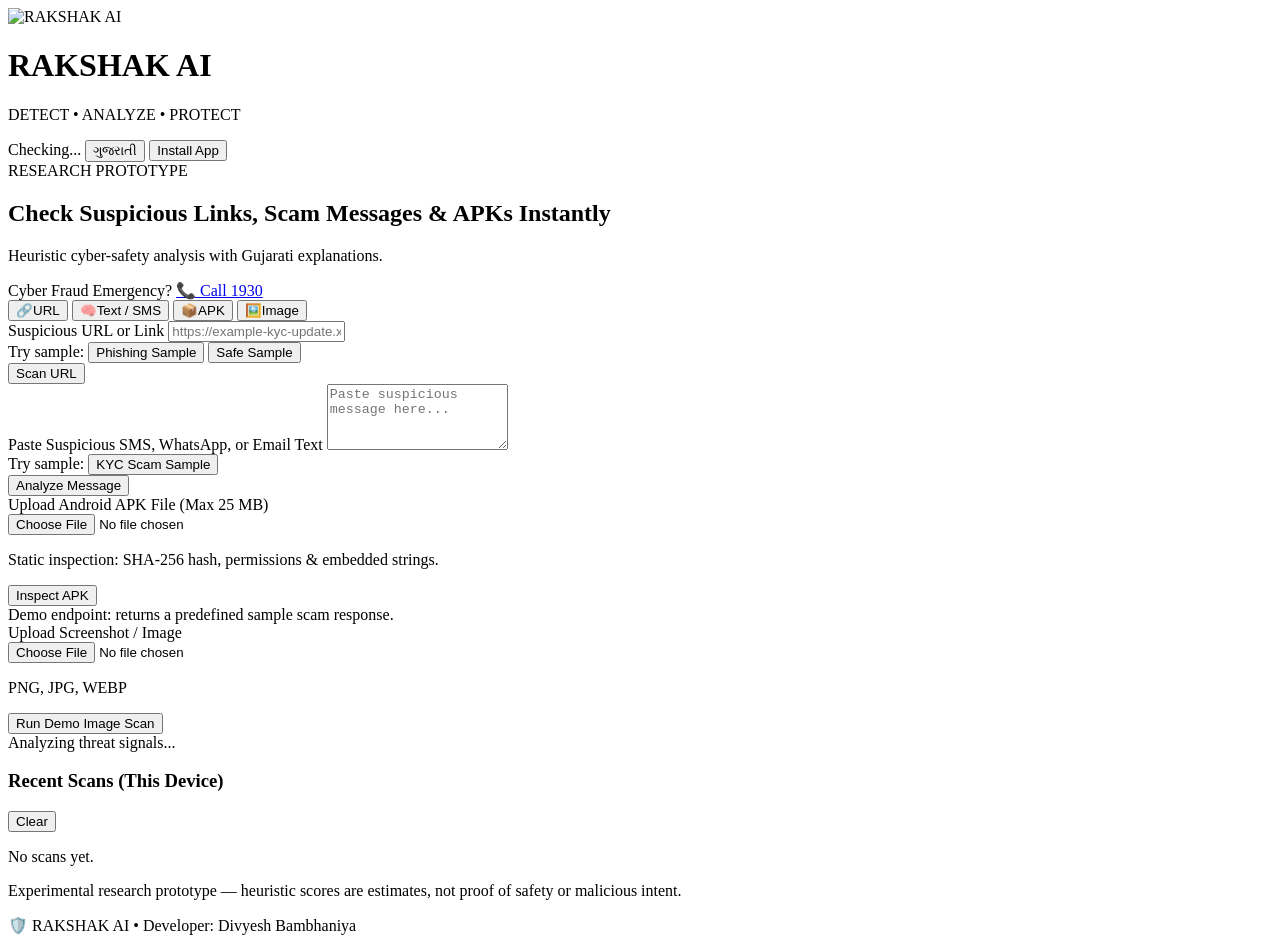
==== web/index.html @ 6c7dbf0c "feat: add mobile PWA home screen UI and Render Docker deployment" ====
<!DOCTYPE html>
<html lang="en">
<head>
  <meta charset="UTF-8" />
  <meta name="viewport" content="width=device-width, initial-scale=1.0, viewport-fit=cover" />
  <meta name="theme-color" content="#081020" />
  <meta name="description" content="RAKSHAK AI — Digital Threat Intelligence & Cyber Safety Platform" />
  <meta name="apple-mobile-web-app-capable" content="yes" />
  <meta name="apple-mobile-web-app-status-bar-style" content="black-translucent" />
  <meta name="apple-mobile-web-app-title" content="RAKSHAK AI" />
  <title>RAKSHAK AI — Cyber Safety Platform</title>
  <link rel="manifest" href="/manifest.json" />
  <link rel="icon" type="image/png" sizes="192x192" href="/static/icons/icon-192.png" />
  <link rel="apple-touch-icon" href="/static/icons/icon-192.png" />
  <link rel="stylesheet" href="/static/styles.css" />
</head>
<body>
  <div class="app-shell">
    <header class="topbar">
      <div class="brand">
        <img src="/static/icons/icon-192.png" alt="RAKSHAK AI" class="brand-icon" />
        <div><h1>RAKSHAK AI</h1><p class="subtitle" data-i18n="tagline">DETECT • ANALYZE • PROTECT</p></div>
      </div>
      <div class="topbar-actions">
        <span id="healthBadge" class="status-pill">Checking...</span>
        <button id="langToggle" class="btn-ghost" type="button">ગુજરાતી</button>
        <button id="installBtn" class="btn-install hidden" type="button" data-i18n="installApp">Install App</button>
      </div>
    </header>
    <section class="hero-card">
      <div>
        <span class="badge-proto" data-i18n="protoBadge">RESEARCH PROTOTYPE</span>
        <h2 data-i18n="heroTitle">Check Suspicious Links, Scam Messages &amp; APKs Instantly</h2>
        <p data-i18n="heroDesc">Heuristic cyber-safety analysis with Gujarati explanations.</p>
      </div>
      <div class="quick-helpline">
        <span data-i18n="helplineLabel">Cyber Fraud Emergency?</span>
        <a href="tel:1930" class="helpline-btn">📞 Call 1930</a>
      </div>
    </section>
    <nav class="tab-bar" role="tablist">
      <button class="tab-btn active" data-tab="url" role="tab"><span>🔗</span><span data-i18n="tabUrl">URL</span></button>
      <button class="tab-btn" data-tab="text" role="tab"><span>🧠</span><span data-i18n="tabText">Text / SMS</span></button>
      <button class="tab-btn" data-tab="apk" role="tab"><span>📦</span><span data-i18n="tabApk">APK</span></button>
      <button class="tab-btn" data-tab="image" role="tab"><span>🖼️</span><span data-i18n="tabImage">Image</span></button>
    </nav>
    <main>
      <section id="panel-url" class="panel active">
        <form id="urlForm" class="scan-form">
          <label for="urlInput" data-i18n="urlLabel">Suspicious URL or Link</label>
          <input id="urlInput" name="url" type="text" placeholder="https://example-kyc-update.xyz/login" autocomplete="off" required />
          <div class="sample-row">
            <span class="sample-label" data-i18n="trySample">Try sample:</span>
            <button type="button" class="chip" data-fill-url="http://sbi-kyc-verify-now.xyz/login">Phishing Sample</button>
            <button type="button" class="chip" data-fill-url="https://www.wikipedia.org">Safe Sample</button>
          </div>
          <button type="submit" class="btn-primary" data-i18n="scanUrlBtn">Scan URL</button>
        </form>
      </section>
      <section id="panel-text" class="panel">
        <form id="textForm" class="scan-form">
          <label for="textInput" data-i18n="textLabel">Paste Suspicious SMS, WhatsApp, or Email Text</label>
          <textarea id="textInput" name="message" rows="4" placeholder="Paste suspicious message here..." required></textarea>
          <div class="sample-row">
            <span class="sample-label" data-i18n="trySample">Try sample:</span>
            <button type="button" class="chip" data-fill-text="URGENT: Your bank account KYC is blocked! Click http://bit.ly/kyc-verify and share OTP within 10 minutes.">KYC Scam Sample</button>
          </div>
          <button type="submit" class="btn-primary" data-i18n="scanTextBtn">Analyze Message</button>
        </form>
      </section>
      <section id="panel-apk" class="panel">
        <form id="apkForm" class="scan-form">
          <label for="apkInput" data-i18n="apkLabel">Upload Android APK File (Max 25 MB)</label>
          <div class="file-drop">
            <input id="apkInput" name="file" type="file" accept=".apk,application/vnd.android.package-archive" required />
            <p class="file-hint" data-i18n="apkHint">Static inspection: SHA-256 hash, permissions &amp; embedded strings.</p>
          </div>
          <button type="submit" class="btn-primary" data-i18n="scanApkBtn">Inspect APK</button>
        </form>
      </section>
      <section id="panel-image" class="panel">
        <form id="imageForm" class="scan-form">
          <div class="demo-note" data-i18n="imageDemoNote">Demo endpoint: returns a predefined sample scam response.</div>
          <label for="imageInput" data-i18n="imageLabel">Upload Screenshot / Image</label>
          <div class="file-drop"><input id="imageInput" name="file" type="file" accept="image/*" required /><p class="file-hint">PNG, JPG, WEBP</p></div>
          <button type="submit" class="btn-primary" data-i18n="scanImageBtn">Run Demo Image Scan</button>
        </form>
      </section>
      <div id="loadingBox" class="loading-box hidden"><div class="spinner"></div><span data-i18n="scanning">Analyzing threat signals...</span></div>
      <section id="resultCard" class="result-card hidden" aria-live="polite"></section>
      <section class="history-card">
        <div class="history-header"><h3 data-i18n="recentScans">Recent Scans (This Device)</h3><button id="clearHistoryBtn" class="btn-link" type="button" data-i18n="clear">Clear</button></div>
        <div id="historyList" class="history-list"><p class="muted" data-i18n="noHistory">No scans yet.</p></div>
      </section>
    </main>
    <footer class="footer">
      <p data-i18n="disclaimer">Experimental research prototype — heuristic scores are estimates, not proof of safety or malicious intent.</p>
      <p class="dev-credit">🛡️ RAKSHAK AI • Developer: Divyesh Bambhaniya</p>
    </footer>
  </div>
  <script src="/static/app.js"></script>
</body>
</html>
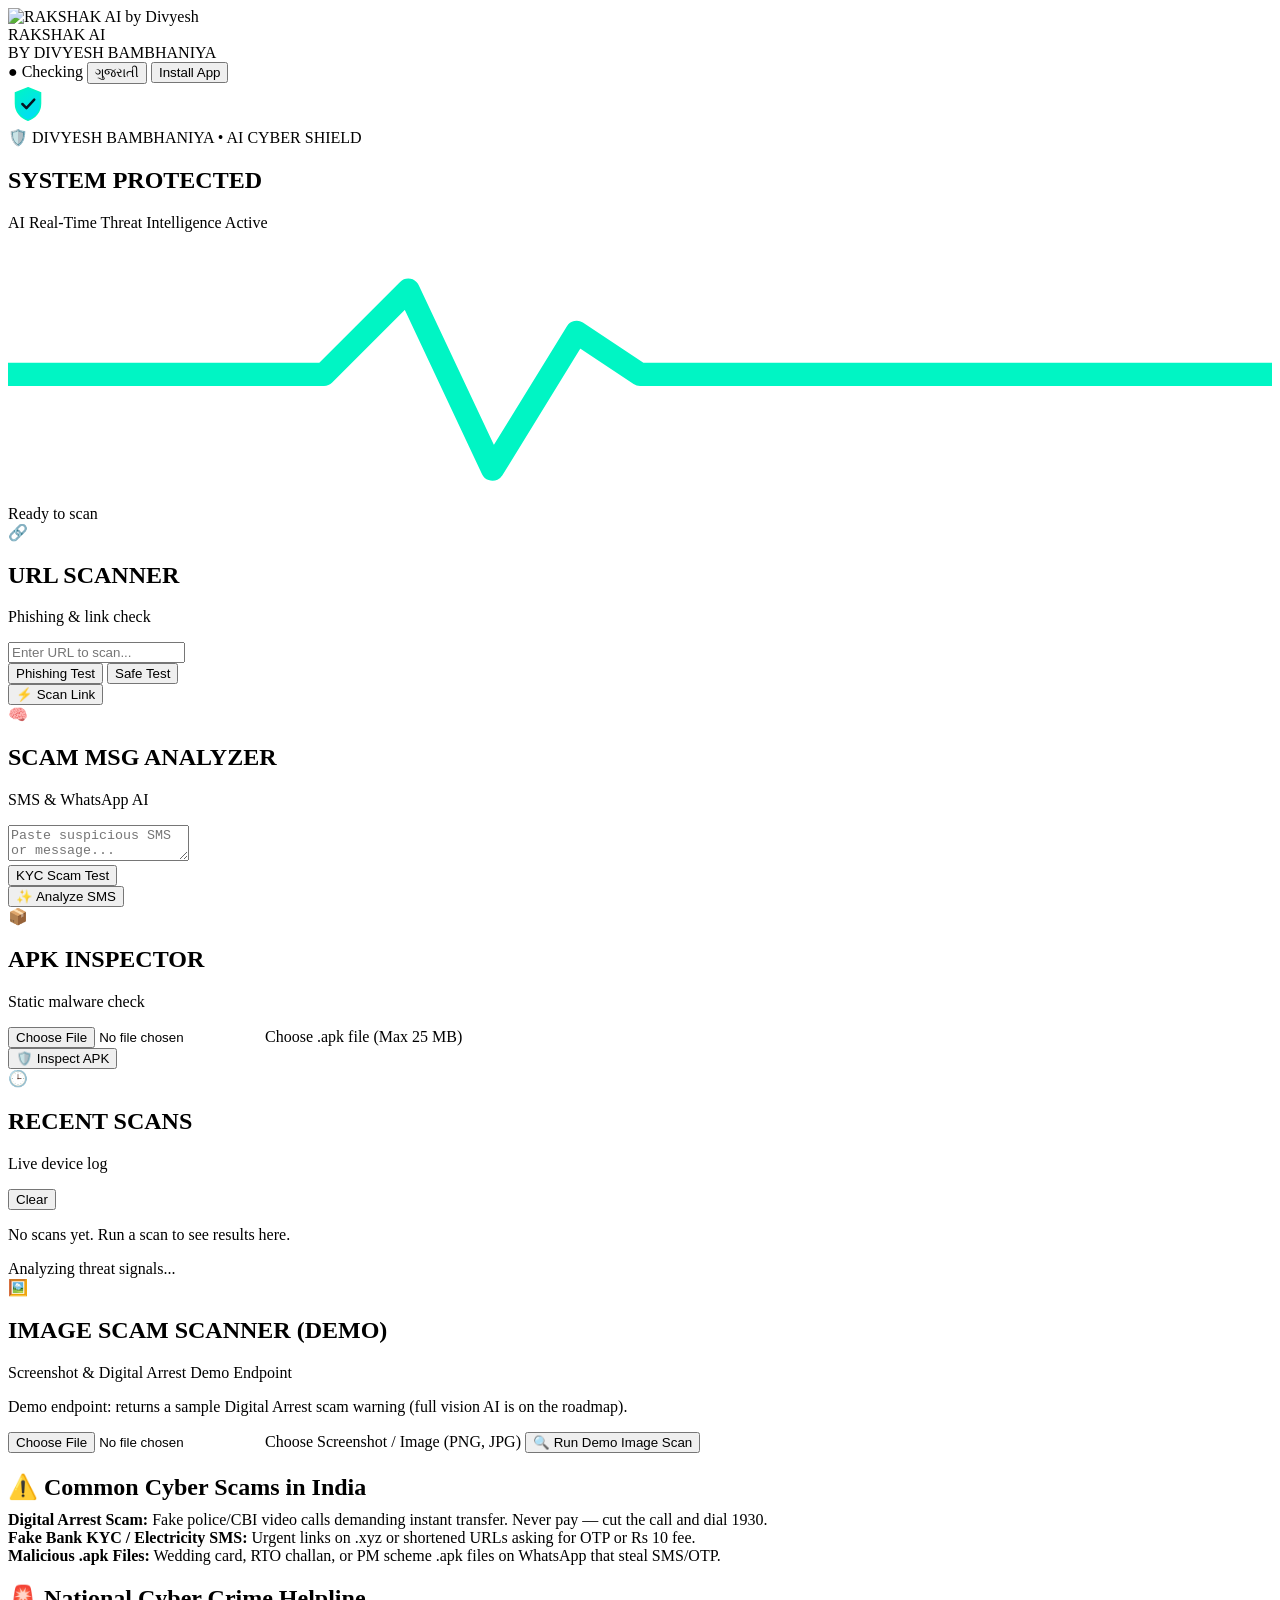
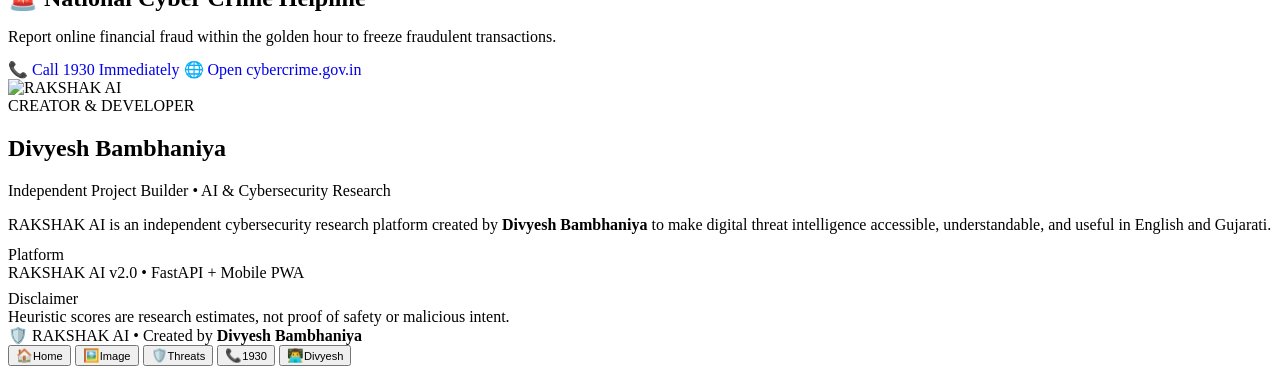
==== commit 0ccb3572: "feat: upgrade to v2 animated colorful Bento-Glass UI with Divyesh branding" ====
--- a/web/index.html
+++ b/web/index.html
@@ -3,101 +3,201 @@
 <head>
   <meta charset="UTF-8" />
   <meta name="viewport" content="width=device-width, initial-scale=1.0, viewport-fit=cover" />
-  <meta name="theme-color" content="#081020" />
-  <meta name="description" content="RAKSHAK AI — Digital Threat Intelligence & Cyber Safety Platform" />
+  <meta name="theme-color" content="#060c1a" />
+  <meta name="description" content="RAKSHAK AI by Divyesh Bambhaniya — Digital Threat Intelligence & Cyber Safety Platform" />
   <meta name="apple-mobile-web-app-capable" content="yes" />
   <meta name="apple-mobile-web-app-status-bar-style" content="black-translucent" />
   <meta name="apple-mobile-web-app-title" content="RAKSHAK AI" />
-  <title>RAKSHAK AI — Cyber Safety Platform</title>
+  <title>RAKSHAK AI • by Divyesh Bambhaniya</title>
   <link rel="manifest" href="/manifest.json" />
   <link rel="icon" type="image/png" sizes="192x192" href="/static/icons/icon-192.png" />
   <link rel="apple-touch-icon" href="/static/icons/icon-192.png" />
   <link rel="stylesheet" href="/static/styles.css" />
 </head>
 <body>
+  <div class="aurora-bg" aria-hidden="true">
+    <span class="orb orb-cyan"></span>
+    <span class="orb orb-violet"></span>
+    <span class="orb orb-mint"></span>
+  </div>
+
   <div class="app-shell">
     <header class="topbar">
       <div class="brand">
-        <img src="/static/icons/icon-192.png" alt="RAKSHAK AI" class="brand-icon" />
-        <div><h1>RAKSHAK AI</h1><p class="subtitle" data-i18n="tagline">DETECT • ANALYZE • PROTECT</p></div>
+        <div class="logo-ring">
+          <img src="/static/icons/icon-192.png" alt="RAKSHAK AI by Divyesh" class="brand-icon" />
+        </div>
+        <div>
+          <div class="brand-title">RAKSHAK <span>AI</span></div>
+          <div class="brand-by">BY DIVYESH BAMBHANIYA</div>
+        </div>
       </div>
       <div class="topbar-actions">
-        <span id="healthBadge" class="status-pill">Checking...</span>
-        <button id="langToggle" class="btn-ghost" type="button">ગુજરાતી</button>
-        <button id="installBtn" class="btn-install hidden" type="button" data-i18n="installApp">Install App</button>
+        <span id="healthBadge" class="status-pill">● Checking</span>
+        <button id="langToggle" class="btn-3d btn-glass" type="button">ગુજરાતી</button>
+        <button id="installBtn" class="btn-3d btn-cyan hidden" type="button" data-i18n="installApp">Install App</button>
       </div>
     </header>
-    <section class="hero-card">
-      <div>
-        <span class="badge-proto" data-i18n="protoBadge">RESEARCH PROTOTYPE</span>
-        <h2 data-i18n="heroTitle">Check Suspicious Links, Scam Messages &amp; APKs Instantly</h2>
-        <p data-i18n="heroDesc">Heuristic cyber-safety analysis with Gujarati explanations.</p>
-      </div>
-      <div class="quick-helpline">
-        <span data-i18n="helplineLabel">Cyber Fraud Emergency?</span>
-        <a href="tel:1930" class="helpline-btn">📞 Call 1930</a>
-      </div>
-    </section>
-    <nav class="tab-bar" role="tablist">
-      <button class="tab-btn active" data-tab="url" role="tab"><span>🔗</span><span data-i18n="tabUrl">URL</span></button>
-      <button class="tab-btn" data-tab="text" role="tab"><span>🧠</span><span data-i18n="tabText">Text / SMS</span></button>
-      <button class="tab-btn" data-tab="apk" role="tab"><span>📦</span><span data-i18n="tabApk">APK</span></button>
-      <button class="tab-btn" data-tab="image" role="tab"><span>🖼️</span><span data-i18n="tabImage">Image</span></button>
-    </nav>
-    <main>
-      <section id="panel-url" class="panel active">
-        <form id="urlForm" class="scan-form">
-          <label for="urlInput" data-i18n="urlLabel">Suspicious URL or Link</label>
-          <input id="urlInput" name="url" type="text" placeholder="https://example-kyc-update.xyz/login" autocomplete="off" required />
-          <div class="sample-row">
-            <span class="sample-label" data-i18n="trySample">Try sample:</span>
-            <button type="button" class="chip" data-fill-url="http://sbi-kyc-verify-now.xyz/login">Phishing Sample</button>
-            <button type="button" class="chip" data-fill-url="https://www.wikipedia.org">Safe Sample</button>
-          </div>
-          <button type="submit" class="btn-primary" data-i18n="scanUrlBtn">Scan URL</button>
-        </form>
+
+    <div id="view-home" class="view active">
+      <section class="hero-radar-card">
+        <div class="radar-visual" aria-hidden="true">
+          <div class="radar-ring r1"></div>
+          <div class="radar-ring r2"></div>
+          <div class="radar-sweep"></div>
+          <div class="radar-core">
+            <svg viewBox="0 0 64 64" width="40" height="40" fill="none">
+              <path d="M32 6L52 14V31C52 44.5 43.2 54.4 32 58C20.8 54.4 12 44.5 12 31V14L32 6Z" fill="url(#sg)" stroke="#00f5c4" stroke-width="2.5"/>
+              <path d="M23 32L29.5 38.5L42 25" stroke="#061422" stroke-width="4" stroke-linecap="round" stroke-linejoin="round"/>
+              <defs><linearGradient id="sg" x1="12" y1="6" x2="52" y2="58" gradientUnits="userSpaceOnUse"><stop stop-color="#00f5c4"/><stop offset="1" stop-color="#00d9ff"/></linearGradient></defs>
+            </svg>
+          </div>
+        </div>
+        <div class="hero-info">
+          <span class="creator-pill">🛡️ DIVYESH BAMBHANIYA • AI CYBER SHIELD</span>
+          <h1 data-i18n="heroState">SYSTEM PROTECTED</h1>
+          <p class="hero-sub" data-i18n="heroSub">AI Real-Time Threat Intelligence Active</p>
+          <div class="ecg-row">
+            <svg class="ecg-svg" viewBox="0 0 120 24" fill="none"><path class="ecg-line" d="M0 12 H30 L38 4 L46 21 L54 8 L60 12 H120" stroke="#00f5c4" stroke-width="2.2" stroke-linecap="round" stroke-linejoin="round"/></svg>
+            <span id="lastScanText" class="muted">Ready to scan</span>
+          </div>
+        </div>
       </section>
-      <section id="panel-text" class="panel">
-        <form id="textForm" class="scan-form">
-          <label for="textInput" data-i18n="textLabel">Paste Suspicious SMS, WhatsApp, or Email Text</label>
-          <textarea id="textInput" name="message" rows="4" placeholder="Paste suspicious message here..." required></textarea>
-          <div class="sample-row">
-            <span class="sample-label" data-i18n="trySample">Try sample:</span>
-            <button type="button" class="chip" data-fill-text="URGENT: Your bank account KYC is blocked! Click http://bit.ly/kyc-verify and share OTP within 10 minutes.">KYC Scam Sample</button>
-          </div>
-          <button type="submit" class="btn-primary" data-i18n="scanTextBtn">Analyze Message</button>
-        </form>
+
+      <section class="bento-grid">
+        <article class="bento-card card-cyan">
+          <div class="card-head">
+            <div class="icon-badge badge-cyan">🔗</div>
+            <div><h2 data-i18n="urlTitle">URL SCANNER</h2><p class="card-sub" data-i18n="urlSub">Phishing &amp; link check</p></div>
+          </div>
+          <form id="urlForm" class="mini-form">
+            <input id="urlInput" name="url" type="text" placeholder="Enter URL to scan..." autocomplete="off" required />
+            <div class="chip-row">
+              <button type="button" class="chip chip-cyan" data-fill-url="http://sbi-kyc-verify-now.xyz/login">Phishing Test</button>
+              <button type="button" class="chip chip-cyan" data-fill-url="https://www.wikipedia.org">Safe Test</button>
+            </div>
+            <button type="submit" class="btn-3d btn-cyan btn-full" data-i18n="scanUrlBtn">⚡ Scan Link</button>
+          </form>
+        </article>
+
+        <article class="bento-card card-violet">
+          <div class="card-head">
+            <div class="icon-badge badge-violet">🧠</div>
+            <div><h2 data-i18n="textTitle">SCAM MSG ANALYZER</h2><p class="card-sub" data-i18n="textSub">SMS &amp; WhatsApp AI</p></div>
+          </div>
+          <form id="textForm" class="mini-form">
+            <textarea id="textInput" name="message" rows="2" placeholder="Paste suspicious SMS or message..." required></textarea>
+            <div class="chip-row">
+              <button type="button" class="chip chip-violet" data-fill-text="URGENT: Your bank KYC is blocked! Click http://bit.ly/kyc-now and share OTP within 10 mins.">KYC Scam Test</button>
+            </div>
+            <button type="submit" class="btn-3d btn-violet btn-full" data-i18n="scanTextBtn">✨ Analyze SMS</button>
+          </form>
+        </article>
+
+        <article class="bento-card card-amber">
+          <div class="card-head">
+            <div class="icon-badge badge-amber">📦</div>
+            <div><h2 data-i18n="apkTitle">APK INSPECTOR</h2><p class="card-sub" data-i18n="apkSub">Static malware check</p></div>
+          </div>
+          <form id="apkForm" class="mini-form">
+            <label class="upload-pill">
+              <input id="apkInput" name="file" type="file" accept=".apk,application/vnd.android.package-archive" required />
+              <span id="apkFileLabel" data-i18n="apkPick">Choose .apk file (Max 25 MB)</span>
+            </label>
+            <div class="scan-bars" aria-hidden="true"><span></span><span></span><span></span><span></span></div>
+            <button type="submit" class="btn-3d btn-amber btn-full" data-i18n="scanApkBtn">🛡️ Inspect APK</button>
+          </form>
+        </article>
+
+        <article class="bento-card card-mint">
+          <div class="card-head space-between">
+            <div class="flex-row">
+              <div class="icon-badge badge-mint">🕒</div>
+              <div><h2 data-i18n="recentTitle">RECENT SCANS</h2><p class="card-sub" data-i18n="recentSub">Live device log</p></div>
+            </div>
+            <button id="clearHistoryBtn" class="btn-tiny" type="button" data-i18n="clear">Clear</button>
+          </div>
+          <div id="historyList" class="history-list">
+            <p class="muted" data-i18n="noHistory">No scans yet. Run a scan to see results here.</p>
+          </div>
+        </article>
       </section>
-      <section id="panel-apk" class="panel">
-        <form id="apkForm" class="scan-form">
-          <label for="apkInput" data-i18n="apkLabel">Upload Android APK File (Max 25 MB)</label>
-          <div class="file-drop">
-            <input id="apkInput" name="file" type="file" accept=".apk,application/vnd.android.package-archive" required />
-            <p class="file-hint" data-i18n="apkHint">Static inspection: SHA-256 hash, permissions &amp; embedded strings.</p>
-          </div>
-          <button type="submit" class="btn-primary" data-i18n="scanApkBtn">Inspect APK</button>
-        </form>
-      </section>
-      <section id="panel-image" class="panel">
-        <form id="imageForm" class="scan-form">
-          <div class="demo-note" data-i18n="imageDemoNote">Demo endpoint: returns a predefined sample scam response.</div>
-          <label for="imageInput" data-i18n="imageLabel">Upload Screenshot / Image</label>
-          <div class="file-drop"><input id="imageInput" name="file" type="file" accept="image/*" required /><p class="file-hint">PNG, JPG, WEBP</p></div>
-          <button type="submit" class="btn-primary" data-i18n="scanImageBtn">Run Demo Image Scan</button>
-        </form>
-      </section>
+
       <div id="loadingBox" class="loading-box hidden"><div class="spinner"></div><span data-i18n="scanning">Analyzing threat signals...</span></div>
       <section id="resultCard" class="result-card hidden" aria-live="polite"></section>
-      <section class="history-card">
-        <div class="history-header"><h3 data-i18n="recentScans">Recent Scans (This Device)</h3><button id="clearHistoryBtn" class="btn-link" type="button" data-i18n="clear">Clear</button></div>
-        <div id="historyList" class="history-list"><p class="muted" data-i18n="noHistory">No scans yet.</p></div>
-      </section>
-    </main>
+    </div>
+
+    <div id="view-scanners" class="view">
+      <article class="bento-card card-violet">
+        <div class="card-head">
+          <div class="icon-badge badge-violet">🖼️</div>
+          <div><h2>IMAGE SCAM SCANNER (DEMO)</h2><p class="card-sub">Screenshot &amp; Digital Arrest Demo Endpoint</p></div>
+        </div>
+        <form id="imageForm" class="mini-form">
+          <p class="demo-note">Demo endpoint: returns a sample Digital Arrest scam warning (full vision AI is on the roadmap).</p>
+          <label class="upload-pill">
+            <input id="imageInput" name="file" type="file" accept="image/*" required />
+            <span id="imgFileLabel">Choose Screenshot / Image (PNG, JPG)</span>
+          </label>
+          <button type="submit" class="btn-3d btn-violet btn-full">🔍 Run Demo Image Scan</button>
+        </form>
+      </article>
+      <section id="scannerResultMirror" class="result-card hidden"></section>
+    </div>
+
+    <div id="view-threats" class="view">
+      <article class="bento-card card-cyan">
+        <h2 style="margin-bottom:10px;">⚠️ Common Cyber Scams in India</h2>
+        <div class="threat-list">
+          <div class="threat-item"><span class="dot red"></span><div><strong>Digital Arrest Scam:</strong> Fake police/CBI video calls demanding instant transfer. Never pay — cut the call and dial 1930.</div></div>
+          <div class="threat-item"><span class="dot amber"></span><div><strong>Fake Bank KYC / Electricity SMS:</strong> Urgent links on .xyz or shortened URLs asking for OTP or Rs 10 fee.</div></div>
+          <div class="threat-item"><span class="dot violet"></span><div><strong>Malicious .apk Files:</strong> Wedding card, RTO challan, or PM scheme .apk files on WhatsApp that steal SMS/OTP.</div></div>
+        </div>
+      </article>
+    </div>
+
+    <div id="view-helpline" class="view">
+      <article class="bento-card card-amber">
+        <h2 style="margin-bottom:8px;">🚨 National Cyber Crime Helpline</h2>
+        <p class="muted" style="margin-bottom:14px;">Report online financial fraud within the golden hour to freeze fraudulent transactions.</p>
+        <div class="helpline-actions">
+          <a href="tel:1930" class="btn-3d btn-danger btn-full" style="text-align:center;text-decoration:none;">📞 Call 1930 Immediately</a>
+          <a href="https://cybercrime.gov.in" target="_blank" rel="noopener" class="btn-3d btn-cyan btn-full" style="text-align:center;text-decoration:none;">🌐 Open cybercrime.gov.in</a>
+        </div>
+      </article>
+    </div>
+
+    <div id="view-about" class="view">
+      <article class="bento-card card-mint">
+        <div class="dev-hero">
+          <img src="/static/icons/icon-192.png" alt="RAKSHAK AI" class="dev-logo" />
+          <div>
+            <span class="creator-pill">CREATOR &amp; DEVELOPER</span>
+            <h2>Divyesh Bambhaniya</h2>
+            <p class="card-sub">Independent Project Builder • AI &amp; Cybersecurity Research</p>
+          </div>
+        </div>
+        <p class="muted" style="margin:12px 0;">
+          RAKSHAK AI is an independent cybersecurity research platform created by <strong>Divyesh Bambhaniya</strong> to make digital threat intelligence accessible, understandable, and useful in English and Gujarati.
+        </p>
+        <div class="kv-row"><div class="kv-key">Platform</div><div>RAKSHAK AI v2.0 • FastAPI + Mobile PWA</div></div>
+        <div class="kv-row" style="margin-top:8px;"><div class="kv-key">Disclaimer</div><div>Heuristic scores are research estimates, not proof of safety or malicious intent.</div></div>
+      </article>
+    </div>
+
     <footer class="footer">
-      <p data-i18n="disclaimer">Experimental research prototype — heuristic scores are estimates, not proof of safety or malicious intent.</p>
-      <p class="dev-credit">🛡️ RAKSHAK AI • Developer: Divyesh Bambhaniya</p>
+      <div class="dev-signature">🛡️ RAKSHAK AI • Created by <strong>Divyesh Bambhaniya</strong></div>
     </footer>
   </div>
+
+  <nav class="bottom-nav" aria-label="Primary Navigation">
+    <button class="nav-item active" data-view="home" type="button"><span>🏠</span><small>Home</small></button>
+    <button class="nav-item" data-view="scanners" type="button"><span>🖼️</span><small>Image</small></button>
+    <button class="nav-item" data-view="threats" type="button"><span>🛡️</span><small>Threats</small></button>
+    <button class="nav-item" data-view="helpline" type="button"><span>📞</span><small>1930</small></button>
+    <button class="nav-item" data-view="about" type="button"><span>👨‍💻</span><small>Divyesh</small></button>
+  </nav>
+
   <script src="/static/app.js"></script>
 </body>
 </html>
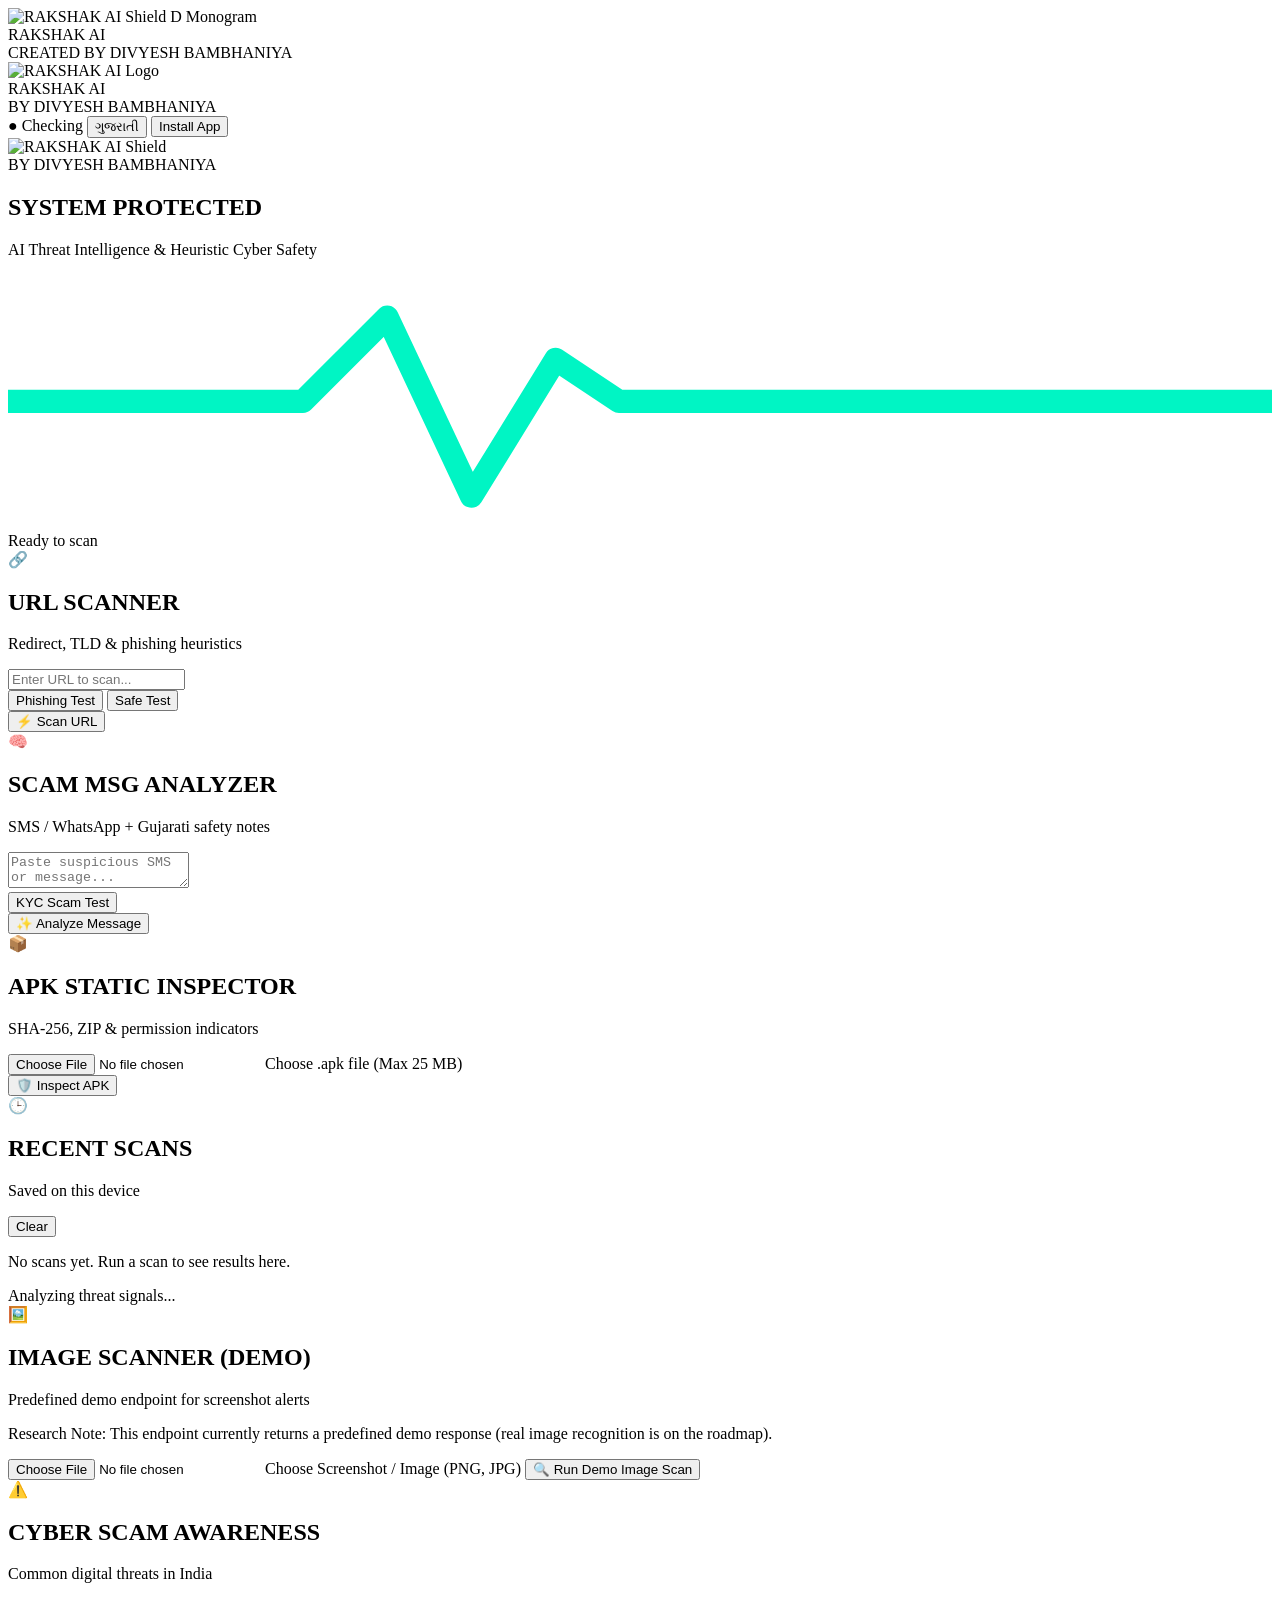
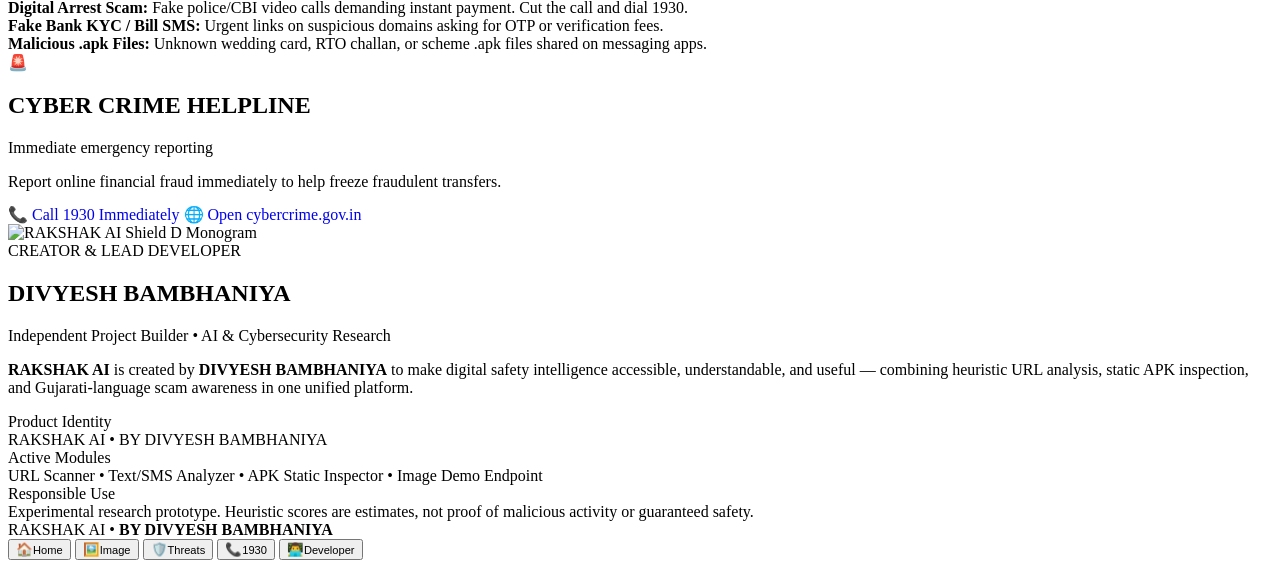
==== commit e9778f65: "feat: apply unified RAKSHAK AI by Divyesh Bambhaniya branding, splash screen, and shield D icon" ====
--- a/web/index.html
+++ b/web/index.html
@@ -3,29 +3,41 @@
 <head>
   <meta charset="UTF-8" />
   <meta name="viewport" content="width=device-width, initial-scale=1.0, viewport-fit=cover" />
-  <meta name="theme-color" content="#060c1a" />
-  <meta name="description" content="RAKSHAK AI by Divyesh Bambhaniya — Digital Threat Intelligence & Cyber Safety Platform" />
+  <meta name="theme-color" content="#060c18" />
+  <meta name="description" content="RAKSHAK AI — Created by Divyesh Bambhaniya. Digital Threat Intelligence & Cyber Safety Platform." />
   <meta name="apple-mobile-web-app-capable" content="yes" />
   <meta name="apple-mobile-web-app-status-bar-style" content="black-translucent" />
   <meta name="apple-mobile-web-app-title" content="RAKSHAK AI" />
-  <title>RAKSHAK AI • by Divyesh Bambhaniya</title>
+  <title>RAKSHAK AI — BY DIVYESH BAMBHANIYA</title>
   <link rel="manifest" href="/manifest.json" />
   <link rel="icon" type="image/png" sizes="192x192" href="/static/icons/icon-192.png" />
   <link rel="apple-touch-icon" href="/static/icons/icon-192.png" />
   <link rel="stylesheet" href="/static/styles.css" />
 </head>
 <body>
-  <div class="aurora-bg" aria-hidden="true">
+  <div id="splashScreen" class="splash-screen" role="status" aria-label="Loading RAKSHAK AI">
+    <div class="splash-inner">
+      <div class="splash-emblem">
+        <div class="splash-ring"></div>
+        <img src="/static/icons/icon-512.png" alt="RAKSHAK AI Shield D Monogram" class="splash-logo" />
+      </div>
+      <div class="splash-title">RAKSHAK <span>AI</span></div>
+      <div class="splash-creator">CREATED BY DIVYESH BAMBHANIYA</div>
+      <div class="splash-bar"><span></span></div>
+    </div>
+  </div>
+
+  <div class="ambient-bg" aria-hidden="true">
     <span class="orb orb-cyan"></span>
-    <span class="orb orb-violet"></span>
     <span class="orb orb-mint"></span>
+    <span class="orb orb-gold"></span>
   </div>
 
   <div class="app-shell">
     <header class="topbar">
       <div class="brand">
-        <div class="logo-ring">
-          <img src="/static/icons/icon-192.png" alt="RAKSHAK AI by Divyesh" class="brand-icon" />
+        <div class="logo-frame">
+          <img src="/static/icons/icon-192.png" alt="RAKSHAK AI Logo" class="brand-icon" />
         </div>
         <div>
           <div class="brand-title">RAKSHAK <span>AI</span></div>
@@ -34,86 +46,82 @@
       </div>
       <div class="topbar-actions">
         <span id="healthBadge" class="status-pill">● Checking</span>
-        <button id="langToggle" class="btn-3d btn-glass" type="button">ગુજરાતી</button>
+        <button id="langToggle" class="btn-3d btn-metal" type="button">ગુજરાતી</button>
         <button id="installBtn" class="btn-3d btn-cyan hidden" type="button" data-i18n="installApp">Install App</button>
       </div>
     </header>
 
     <div id="view-home" class="view active">
-      <section class="hero-radar-card">
-        <div class="radar-visual" aria-hidden="true">
+      <section class="hero-shield-card">
+        <div class="radar-stage" aria-hidden="true">
           <div class="radar-ring r1"></div>
           <div class="radar-ring r2"></div>
           <div class="radar-sweep"></div>
           <div class="radar-core">
-            <svg viewBox="0 0 64 64" width="40" height="40" fill="none">
-              <path d="M32 6L52 14V31C52 44.5 43.2 54.4 32 58C20.8 54.4 12 44.5 12 31V14L32 6Z" fill="url(#sg)" stroke="#00f5c4" stroke-width="2.5"/>
-              <path d="M23 32L29.5 38.5L42 25" stroke="#061422" stroke-width="4" stroke-linecap="round" stroke-linejoin="round"/>
-              <defs><linearGradient id="sg" x1="12" y1="6" x2="52" y2="58" gradientUnits="userSpaceOnUse"><stop stop-color="#00f5c4"/><stop offset="1" stop-color="#00d9ff"/></linearGradient></defs>
-            </svg>
-          </div>
-        </div>
-        <div class="hero-info">
-          <span class="creator-pill">🛡️ DIVYESH BAMBHANIYA • AI CYBER SHIELD</span>
+            <img src="/static/icons/icon-192.png" alt="RAKSHAK AI Shield" class="hero-shield-img" />
+          </div>
+        </div>
+        <div class="hero-copy">
+          <span class="brand-kicker">BY DIVYESH BAMBHANIYA</span>
           <h1 data-i18n="heroState">SYSTEM PROTECTED</h1>
-          <p class="hero-sub" data-i18n="heroSub">AI Real-Time Threat Intelligence Active</p>
+          <p class="hero-sub" data-i18n="heroSub">AI Threat Intelligence &amp; Heuristic Cyber Safety</p>
           <div class="ecg-row">
-            <svg class="ecg-svg" viewBox="0 0 120 24" fill="none"><path class="ecg-line" d="M0 12 H30 L38 4 L46 21 L54 8 L60 12 H120" stroke="#00f5c4" stroke-width="2.2" stroke-linecap="round" stroke-linejoin="round"/></svg>
+            <svg class="ecg-svg" viewBox="0 0 120 24" fill="none"><path class="ecg-line" d="M0 12 H28 L36 4 L44 21 L52 8 L58 12 H120" stroke="#00f5c4" stroke-width="2.2" stroke-linecap="round" stroke-linejoin="round"/></svg>
             <span id="lastScanText" class="muted">Ready to scan</span>
           </div>
         </div>
       </section>
 
       <section class="bento-grid">
-        <article class="bento-card card-cyan">
+        <article class="surface-card accent-cyan">
           <div class="card-head">
-            <div class="icon-badge badge-cyan">🔗</div>
-            <div><h2 data-i18n="urlTitle">URL SCANNER</h2><p class="card-sub" data-i18n="urlSub">Phishing &amp; link check</p></div>
-          </div>
-          <form id="urlForm" class="mini-form">
+            <div class="icon-chip chip-c">🔗</div>
+            <div><h2 data-i18n="urlTitle">URL SCANNER</h2><p class="card-sub" data-i18n="urlSub">Redirect, TLD &amp; phishing heuristics</p></div>
+          </div>
+          <form id="urlForm" class="scan-form">
             <input id="urlInput" name="url" type="text" placeholder="Enter URL to scan..." autocomplete="off" required />
-            <div class="chip-row">
-              <button type="button" class="chip chip-cyan" data-fill-url="http://sbi-kyc-verify-now.xyz/login">Phishing Test</button>
-              <button type="button" class="chip chip-cyan" data-fill-url="https://www.wikipedia.org">Safe Test</button>
+            <div class="sample-row">
+              <button type="button" class="sample-pill pill-cyan" data-fill-url="http://sbi-kyc-verify-now.xyz/login">Phishing Test</button>
+              <button type="button" class="sample-pill pill-cyan" data-fill-url="https://www.wikipedia.org">Safe Test</button>
             </div>
-            <button type="submit" class="btn-3d btn-cyan btn-full" data-i18n="scanUrlBtn">⚡ Scan Link</button>
+            <button type="submit" class="btn-3d btn-cyan btn-full" data-i18n="scanUrlBtn">⚡ Scan URL</button>
           </form>
         </article>
 
-        <article class="bento-card card-violet">
+        <article class="surface-card accent-mint">
           <div class="card-head">
-            <div class="icon-badge badge-violet">🧠</div>
-            <div><h2 data-i18n="textTitle">SCAM MSG ANALYZER</h2><p class="card-sub" data-i18n="textSub">SMS &amp; WhatsApp AI</p></div>
-          </div>
-          <form id="textForm" class="mini-form">
+            <div class="icon-chip chip-m">🧠</div>
+            <div><h2 data-i18n="textTitle">SCAM MSG ANALYZER</h2><p class="card-sub" data-i18n="textSub">SMS / WhatsApp + Gujarati safety notes</p></div>
+          </div>
+          <form id="textForm" class="scan-form">
             <textarea id="textInput" name="message" rows="2" placeholder="Paste suspicious SMS or message..." required></textarea>
-            <div class="chip-row">
-              <button type="button" class="chip chip-violet" data-fill-text="URGENT: Your bank KYC is blocked! Click http://bit.ly/kyc-now and share OTP within 10 mins.">KYC Scam Test</button>
+            <div class="sample-row">
+              <button type="button" class="sample-pill pill-mint" data-fill-text="URGENT: Your bank KYC is blocked! Click http://bit.ly/kyc-now and share OTP within 10 mins.">KYC Scam Test</button>
             </div>
-            <button type="submit" class="btn-3d btn-violet btn-full" data-i18n="scanTextBtn">✨ Analyze SMS</button>
+            <button type="submit" class="btn-3d btn-mint btn-full" data-i18n="scanTextBtn">✨ Analyze Message</button>
           </form>
         </article>
 
-        <article class="bento-card card-amber">
+        <article class="surface-card accent-gold">
           <div class="card-head">
-            <div class="icon-badge badge-amber">📦</div>
-            <div><h2 data-i18n="apkTitle">APK INSPECTOR</h2><p class="card-sub" data-i18n="apkSub">Static malware check</p></div>
-          </div>
-          <form id="apkForm" class="mini-form">
-            <label class="upload-pill">
+            <div class="icon-chip chip-g">📦</div>
+            <div><h2 data-i18n="apkTitle">APK STATIC INSPECTOR</h2><p class="card-sub" data-i18n="apkSub">SHA-256, ZIP &amp; permission indicators</p></div>
+          </div>
+          <form id="apkForm" class="scan-form">
+            <label class="upload-zone">
               <input id="apkInput" name="file" type="file" accept=".apk,application/vnd.android.package-archive" required />
               <span id="apkFileLabel" data-i18n="apkPick">Choose .apk file (Max 25 MB)</span>
             </label>
             <div class="scan-bars" aria-hidden="true"><span></span><span></span><span></span><span></span></div>
-            <button type="submit" class="btn-3d btn-amber btn-full" data-i18n="scanApkBtn">🛡️ Inspect APK</button>
+            <button type="submit" class="btn-3d btn-gold btn-full" data-i18n="scanApkBtn">🛡️ Inspect APK</button>
           </form>
         </article>
 
-        <article class="bento-card card-mint">
+        <article class="surface-card accent-steel">
           <div class="card-head space-between">
             <div class="flex-row">
-              <div class="icon-badge badge-mint">🕒</div>
-              <div><h2 data-i18n="recentTitle">RECENT SCANS</h2><p class="card-sub" data-i18n="recentSub">Live device log</p></div>
+              <div class="icon-chip chip-s">🕒</div>
+              <div><h2 data-i18n="recentTitle">RECENT SCANS</h2><p class="card-sub" data-i18n="recentSub">Saved on this device</p></div>
             </div>
             <button id="clearHistoryBtn" class="btn-tiny" type="button" data-i18n="clear">Clear</button>
           </div>
@@ -128,38 +136,44 @@
     </div>
 
     <div id="view-scanners" class="view">
-      <article class="bento-card card-violet">
+      <article class="surface-card accent-cyan">
         <div class="card-head">
-          <div class="icon-badge badge-violet">🖼️</div>
-          <div><h2>IMAGE SCAM SCANNER (DEMO)</h2><p class="card-sub">Screenshot &amp; Digital Arrest Demo Endpoint</p></div>
-        </div>
-        <form id="imageForm" class="mini-form">
-          <p class="demo-note">Demo endpoint: returns a sample Digital Arrest scam warning (full vision AI is on the roadmap).</p>
-          <label class="upload-pill">
+          <div class="icon-chip chip-c">🖼️</div>
+          <div><h2>IMAGE SCANNER (DEMO)</h2><p class="card-sub">Predefined demo endpoint for screenshot alerts</p></div>
+        </div>
+        <form id="imageForm" class="scan-form">
+          <p class="demo-note">Research Note: This endpoint currently returns a predefined demo response (real image recognition is on the roadmap).</p>
+          <label class="upload-zone">
             <input id="imageInput" name="file" type="file" accept="image/*" required />
             <span id="imgFileLabel">Choose Screenshot / Image (PNG, JPG)</span>
           </label>
-          <button type="submit" class="btn-3d btn-violet btn-full">🔍 Run Demo Image Scan</button>
+          <button type="submit" class="btn-3d btn-cyan btn-full">🔍 Run Demo Image Scan</button>
         </form>
       </article>
       <section id="scannerResultMirror" class="result-card hidden"></section>
     </div>
 
     <div id="view-threats" class="view">
-      <article class="bento-card card-cyan">
-        <h2 style="margin-bottom:10px;">⚠️ Common Cyber Scams in India</h2>
+      <article class="surface-card accent-mint">
+        <div class="card-head">
+          <div class="icon-chip chip-m">⚠️</div>
+          <div><h2>CYBER SCAM AWARENESS</h2><p class="card-sub">Common digital threats in India</p></div>
+        </div>
         <div class="threat-list">
-          <div class="threat-item"><span class="dot red"></span><div><strong>Digital Arrest Scam:</strong> Fake police/CBI video calls demanding instant transfer. Never pay — cut the call and dial 1930.</div></div>
-          <div class="threat-item"><span class="dot amber"></span><div><strong>Fake Bank KYC / Electricity SMS:</strong> Urgent links on .xyz or shortened URLs asking for OTP or Rs 10 fee.</div></div>
-          <div class="threat-item"><span class="dot violet"></span><div><strong>Malicious .apk Files:</strong> Wedding card, RTO challan, or PM scheme .apk files on WhatsApp that steal SMS/OTP.</div></div>
+          <div class="threat-item"><span class="dot red"></span><div><strong>Digital Arrest Scam:</strong> Fake police/CBI video calls demanding instant payment. Cut the call and dial 1930.</div></div>
+          <div class="threat-item"><span class="dot gold"></span><div><strong>Fake Bank KYC / Bill SMS:</strong> Urgent links on suspicious domains asking for OTP or verification fees.</div></div>
+          <div class="threat-item"><span class="dot cyan"></span><div><strong>Malicious .apk Files:</strong> Unknown wedding card, RTO challan, or scheme .apk files shared on messaging apps.</div></div>
         </div>
       </article>
     </div>
 
     <div id="view-helpline" class="view">
-      <article class="bento-card card-amber">
-        <h2 style="margin-bottom:8px;">🚨 National Cyber Crime Helpline</h2>
-        <p class="muted" style="margin-bottom:14px;">Report online financial fraud within the golden hour to freeze fraudulent transactions.</p>
+      <article class="surface-card accent-gold">
+        <div class="card-head">
+          <div class="icon-chip chip-g">🚨</div>
+          <div><h2>CYBER CRIME HELPLINE</h2><p class="card-sub">Immediate emergency reporting</p></div>
+        </div>
+        <p class="muted" style="margin-bottom:14px;">Report online financial fraud immediately to help freeze fraudulent transfers.</p>
         <div class="helpline-actions">
           <a href="tel:1930" class="btn-3d btn-danger btn-full" style="text-align:center;text-decoration:none;">📞 Call 1930 Immediately</a>
           <a href="https://cybercrime.gov.in" target="_blank" rel="noopener" class="btn-3d btn-cyan btn-full" style="text-align:center;text-decoration:none;">🌐 Open cybercrime.gov.in</a>
@@ -168,25 +182,30 @@
     </div>
 
     <div id="view-about" class="view">
-      <article class="bento-card card-mint">
-        <div class="dev-hero">
-          <img src="/static/icons/icon-192.png" alt="RAKSHAK AI" class="dev-logo" />
+      <article class="surface-card accent-gold dev-profile-card">
+        <div class="dev-banner">
+          <div class="dev-emblem-wrap">
+            <img src="/static/icons/icon-512.png" alt="RAKSHAK AI Shield D Monogram" class="dev-logo" />
+          </div>
           <div>
-            <span class="creator-pill">CREATOR &amp; DEVELOPER</span>
-            <h2>Divyesh Bambhaniya</h2>
+            <span class="brand-kicker">CREATOR &amp; LEAD DEVELOPER</span>
+            <h2 class="dev-name">DIVYESH BAMBHANIYA</h2>
             <p class="card-sub">Independent Project Builder • AI &amp; Cybersecurity Research</p>
           </div>
         </div>
-        <p class="muted" style="margin:12px 0;">
-          RAKSHAK AI is an independent cybersecurity research platform created by <strong>Divyesh Bambhaniya</strong> to make digital threat intelligence accessible, understandable, and useful in English and Gujarati.
+        <p class="dev-bio">
+          <strong>RAKSHAK AI</strong> is created by <strong>DIVYESH BAMBHANIYA</strong> to make digital safety intelligence accessible, understandable, and useful — combining heuristic URL analysis, static APK inspection, and Gujarati-language scam awareness in one unified platform.
         </p>
-        <div class="kv-row"><div class="kv-key">Platform</div><div>RAKSHAK AI v2.0 • FastAPI + Mobile PWA</div></div>
-        <div class="kv-row" style="margin-top:8px;"><div class="kv-key">Disclaimer</div><div>Heuristic scores are research estimates, not proof of safety or malicious intent.</div></div>
+        <div class="kv-grid">
+          <div class="kv-row"><div class="kv-key">Product Identity</div><div>RAKSHAK AI • BY DIVYESH BAMBHANIYA</div></div>
+          <div class="kv-row"><div class="kv-key">Active Modules</div><div>URL Scanner • Text/SMS Analyzer • APK Static Inspector • Image Demo Endpoint</div></div>
+          <div class="kv-row"><div class="kv-key">Responsible Use</div><div>Experimental research prototype. Heuristic scores are estimates, not proof of malicious activity or guaranteed safety.</div></div>
+        </div>
       </article>
     </div>
 
     <footer class="footer">
-      <div class="dev-signature">🛡️ RAKSHAK AI • Created by <strong>Divyesh Bambhaniya</strong></div>
+      <div class="footer-brand">RAKSHAK AI • <strong>BY DIVYESH BAMBHANIYA</strong></div>
     </footer>
   </div>
 
@@ -195,7 +214,7 @@
     <button class="nav-item" data-view="scanners" type="button"><span>🖼️</span><small>Image</small></button>
     <button class="nav-item" data-view="threats" type="button"><span>🛡️</span><small>Threats</small></button>
     <button class="nav-item" data-view="helpline" type="button"><span>📞</span><small>1930</small></button>
-    <button class="nav-item" data-view="about" type="button"><span>👨‍💻</span><small>Divyesh</small></button>
+    <button class="nav-item" data-view="about" type="button"><span>👨‍💻</span><small>Developer</small></button>
   </nav>
 
   <script src="/static/app.js"></script>
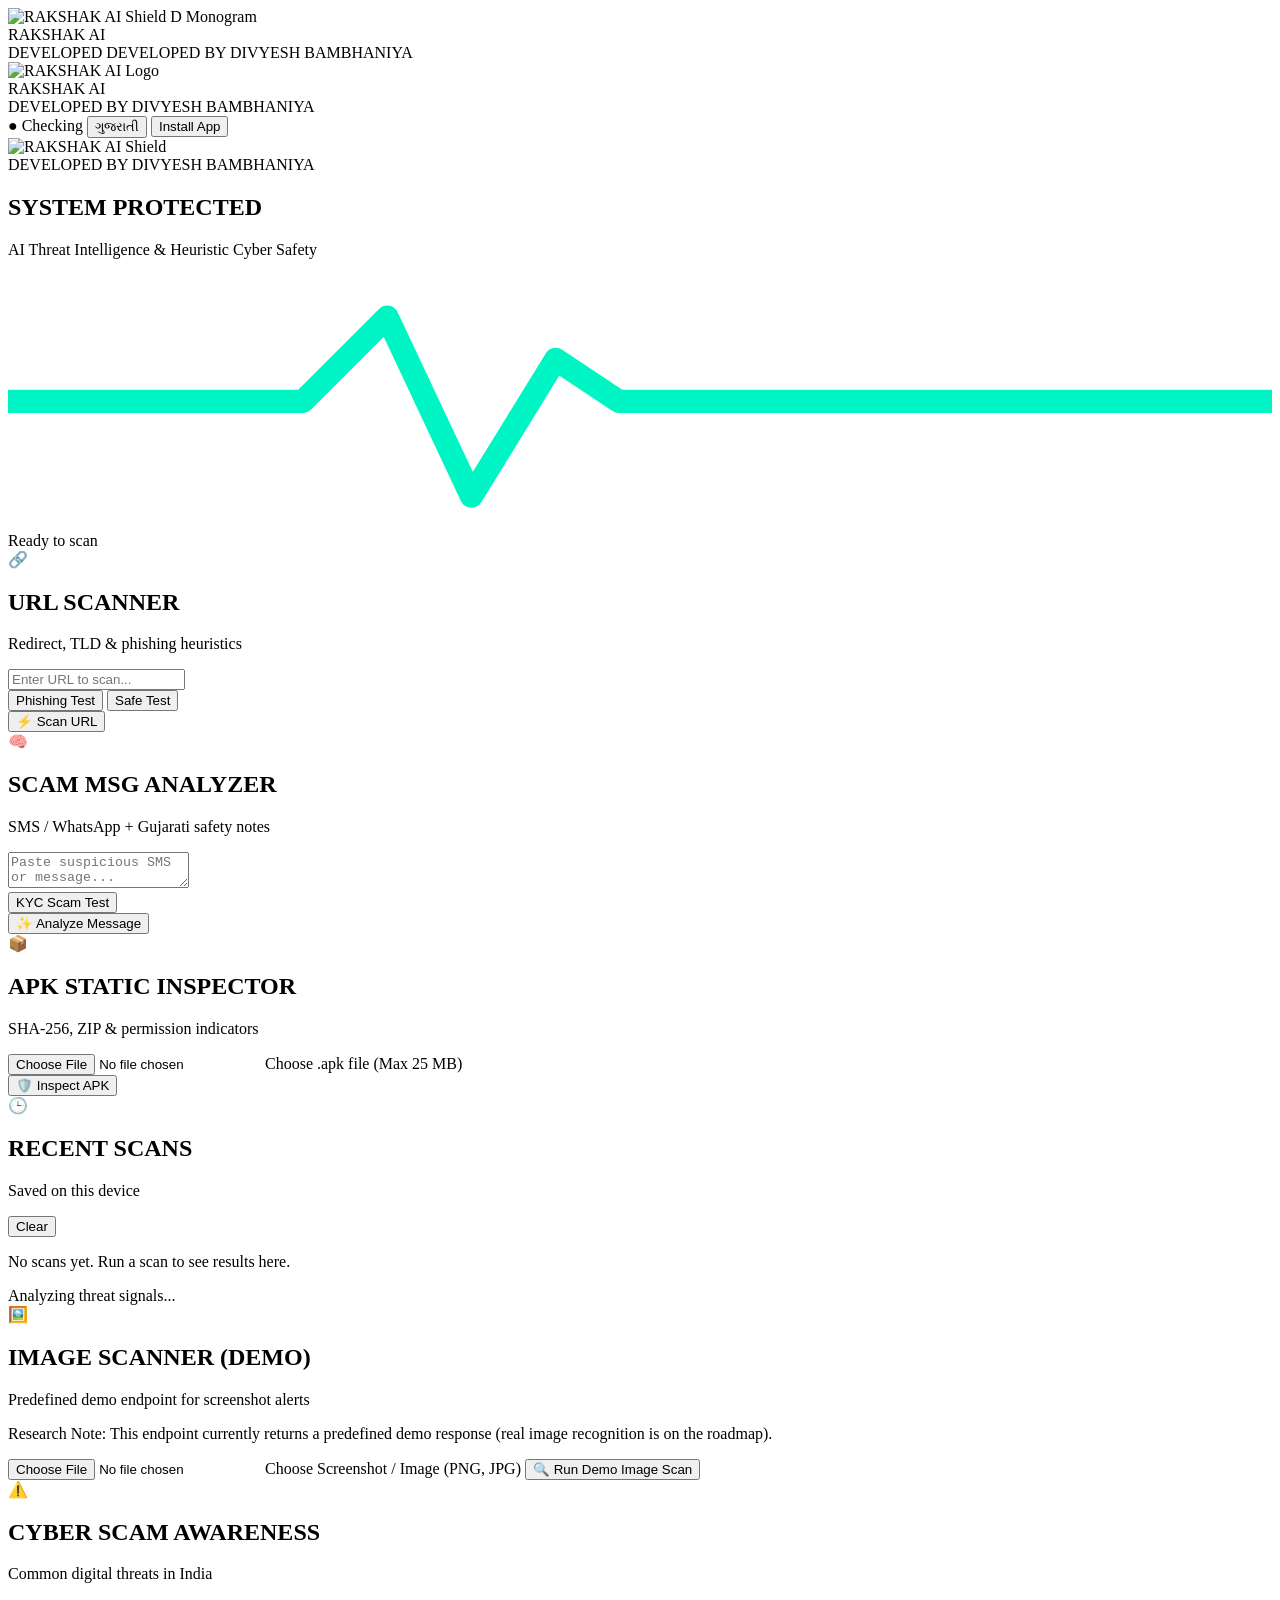
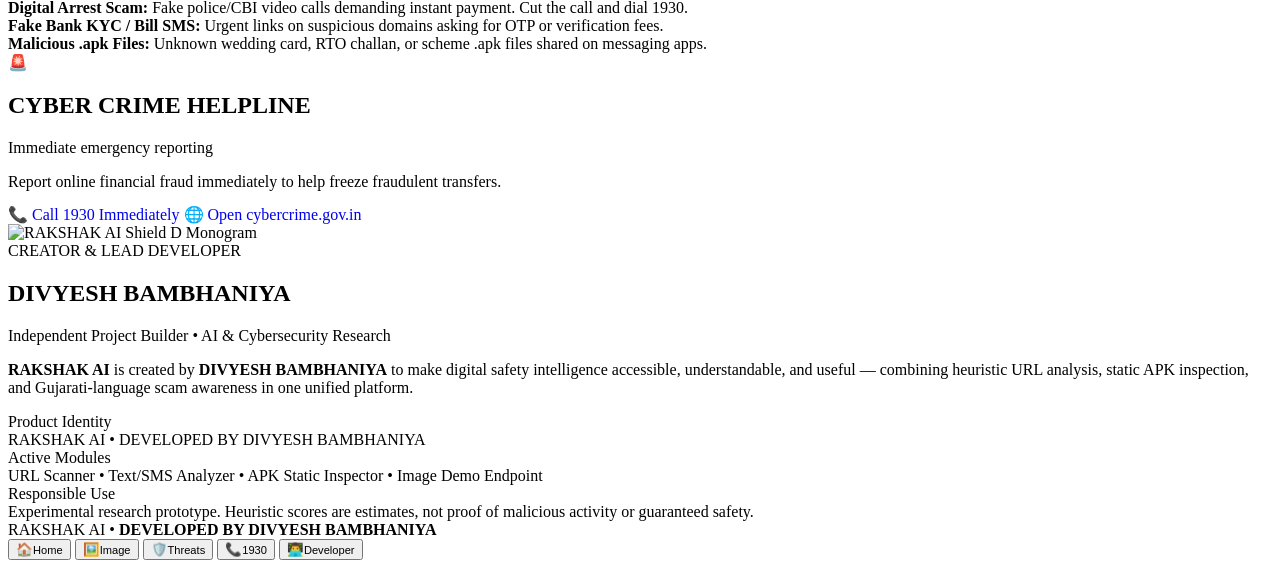
==== commit 03a48793: "feat: v3.0.0 SSRF & false-positive fixes, ZIP safety, SQLite history, and offline-honest PWA" ====
--- a/web/index.html
+++ b/web/index.html
@@ -8,7 +8,7 @@
   <meta name="apple-mobile-web-app-capable" content="yes" />
   <meta name="apple-mobile-web-app-status-bar-style" content="black-translucent" />
   <meta name="apple-mobile-web-app-title" content="RAKSHAK AI" />
-  <title>RAKSHAK AI — BY DIVYESH BAMBHANIYA</title>
+  <title>RAKSHAK AI — DEVELOPED BY DIVYESH BAMBHANIYA</title>
   <link rel="manifest" href="/manifest.json" />
   <link rel="icon" type="image/png" sizes="192x192" href="/static/icons/icon-192.png" />
   <link rel="apple-touch-icon" href="/static/icons/icon-192.png" />
@@ -22,7 +22,7 @@
         <img src="/static/icons/icon-512.png" alt="RAKSHAK AI Shield D Monogram" class="splash-logo" />
       </div>
       <div class="splash-title">RAKSHAK <span>AI</span></div>
-      <div class="splash-creator">CREATED BY DIVYESH BAMBHANIYA</div>
+      <div class="splash-creator">DEVELOPED DEVELOPED BY DIVYESH BAMBHANIYA</div>
       <div class="splash-bar"><span></span></div>
     </div>
   </div>
@@ -41,7 +41,7 @@
         </div>
         <div>
           <div class="brand-title">RAKSHAK <span>AI</span></div>
-          <div class="brand-by">BY DIVYESH BAMBHANIYA</div>
+          <div class="brand-by">DEVELOPED BY DIVYESH BAMBHANIYA</div>
         </div>
       </div>
       <div class="topbar-actions">
@@ -62,7 +62,7 @@
           </div>
         </div>
         <div class="hero-copy">
-          <span class="brand-kicker">BY DIVYESH BAMBHANIYA</span>
+          <span class="brand-kicker">DEVELOPED BY DIVYESH BAMBHANIYA</span>
           <h1 data-i18n="heroState">SYSTEM PROTECTED</h1>
           <p class="hero-sub" data-i18n="heroSub">AI Threat Intelligence &amp; Heuristic Cyber Safety</p>
           <div class="ecg-row">
@@ -197,7 +197,7 @@
           <strong>RAKSHAK AI</strong> is created by <strong>DIVYESH BAMBHANIYA</strong> to make digital safety intelligence accessible, understandable, and useful — combining heuristic URL analysis, static APK inspection, and Gujarati-language scam awareness in one unified platform.
         </p>
         <div class="kv-grid">
-          <div class="kv-row"><div class="kv-key">Product Identity</div><div>RAKSHAK AI • BY DIVYESH BAMBHANIYA</div></div>
+          <div class="kv-row"><div class="kv-key">Product Identity</div><div>RAKSHAK AI • DEVELOPED BY DIVYESH BAMBHANIYA</div></div>
           <div class="kv-row"><div class="kv-key">Active Modules</div><div>URL Scanner • Text/SMS Analyzer • APK Static Inspector • Image Demo Endpoint</div></div>
           <div class="kv-row"><div class="kv-key">Responsible Use</div><div>Experimental research prototype. Heuristic scores are estimates, not proof of malicious activity or guaranteed safety.</div></div>
         </div>
@@ -205,7 +205,7 @@
     </div>
 
     <footer class="footer">
-      <div class="footer-brand">RAKSHAK AI • <strong>BY DIVYESH BAMBHANIYA</strong></div>
+      <div class="footer-brand">RAKSHAK AI • <strong>DEVELOPED BY DIVYESH BAMBHANIYA</strong></div>
     </footer>
   </div>
 
